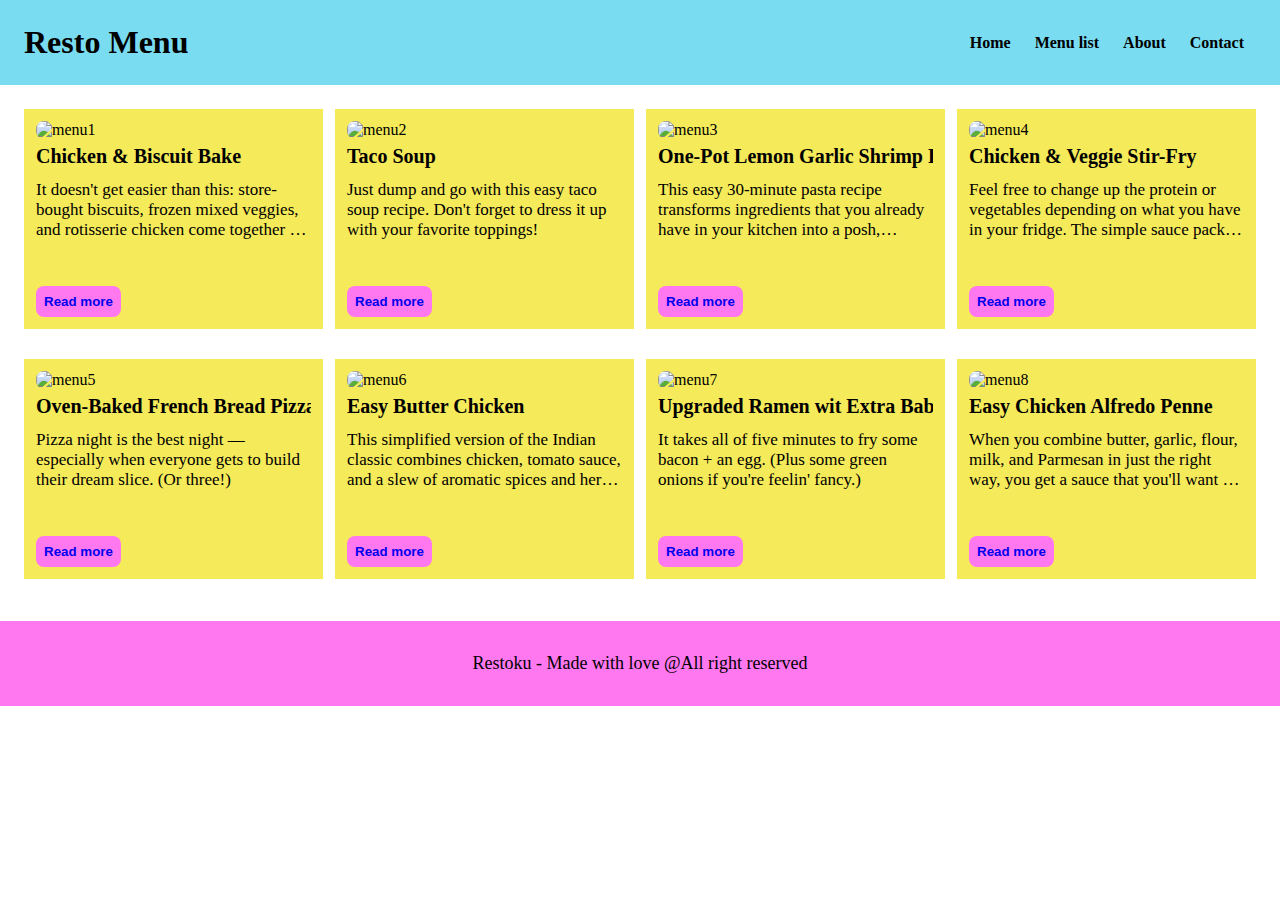
==== index.html @ 59b67e4d "finalize gdsc itb webdev assignment 1 - restor menu" ====
<!DOCTYPE html>
<html lang="en">
<head>
  <meta charset="UTF-8">
  <meta http-equiv="X-UA-Compatible" content="IE=edge">
  <meta name="viewport" content="width=device-width, initial-scale=1.0">
  <link rel="stylesheet" href="style.css">
  <title>My Restorant Menu</title>
</head>
<body>
  <!-- start of header -->
  <header>
    <div class="header__container">
      <div class="site__title">
        <h1>
          <a href="index.html">Resto Menu</a>
        </h1>
      </div>
      <div class="nav__container">
        <nav>
          <ul>
            <li>
              <h4><a href="">Home</a></h4>
            </li>
            <li>
              <h4><a href="">Menu list</a></h4>
            </li>
            <li>
              <h4><a href="">About</a></h4>
            </li>
            <li>
              <h4><a href="">Contact</a></h4>
            </li>
          </ul>
        </nav>
      </div>
    </div>
  </header>
  <!-- end of header -->




  <!-- start of main -->
  <main>
    <div class="menu__container">

      <section class="menu__item">
        <div class="menu__image">
          <img src="https://img.buzzfeed.com/buzzfeed-static/static/2022-12/1/22/asset/cff42e284f3b/sub-buzz-554-1669934111-2.jpg?downsize=700%3A%2A&output-quality=auto&output-format=auto" alt="menu1">
        </div>

        <div class="menu__title">
          <h3>Chicken & Biscuit Bake</h3>
        </div>
  
        <div class="menu__preview">
          <p>
            It doesn't get easier than this: store-bought biscuits, frozen mixed veggies, and rotisserie chicken come together in a warming, hearty dish everyone will love.
          </p>
        </div>

        <div class="readmore__button">
          <button>
            <a href="menu1.html">Read more</a>
          </button>
        </div>
      </section>
  
      <section class="menu__item">
        <div class="menu__image">
          <img src="https://img.buzzfeed.com/buzzfeed-static/static/2022-12/1/22/asset/b5c4533ef59e/sub-buzz-472-1669934224-1.jpg?downsize=700%3A%2A&output-quality=auto&output-format=auto" alt="menu2">
        </div>

        <div class="menu__title">
          <h3>Taco Soup</h3>
        </div>

  
        <div class="menu__preview">
          <p>
            Just dump and go with this easy taco soup recipe. Don't forget to dress it up with your favorite toppings!
          </p>
        </div>

        <div class="readmore__button">
          <button>
            <a href="menu2.html">Read more</a>
          </button>
        </div>
      </section>
  
      <section class="menu__item">
        <div class="menu__image">
          <img src="https://img.buzzfeed.com/buzzfeed-static/static/2022-12/1/22/asset/3435da075303/sub-buzz-645-1669934371-89.jpg?downsize=900:*&output-format=auto&output-quality=auto" alt="menu3">
        </div>

        <div class="menu__title">
          <h3>One-Pot Lemon Garlic Shrimp Pasta</h3>
        </div>
  
        <div class="menu__preview">
          <p>
            This easy 30-minute pasta recipe transforms ingredients that you already have in your kitchen into a posh, seafood dish you’ll want to serve at your next dinner party. And since the whole dish is made in a single pot, clean-up is easy.
          </p>
        </div>

        <div class="readmore__button">
          <button>
            <a href="menu3.html">Read more</a>
          </button>
        </div>

      </section>
      
      <section class="menu__item">
        <div class="menu__image">
          <img src="https://img.buzzfeed.com/buzzfeed-static/static/2022-03/5/0/asset/377c068cc838/sub-buzz-1044-1646440773-10.jpg?downsize=900:*&output-format=auto&output-quality=auto" alt="menu4">
        </div>

        <div class="menu__title">
          <h3>Chicken & Veggie Stir-Fry</h3>
        </div>

        <div class="menu__preview">
          <p>
            Feel free to change up the protein or vegetables depending on what you have in your fridge. The simple sauce packs a flavor punch that will bring the dish together, no matter what.  
          </p>
        </div>

        <div class="readmore__button">
          <button>
            <a href="menu4.html">Read more</a>
          </button>
        </div>

      </section>
  
      <section class="menu__item">
        <div class="menu__image">
          <img src="https://img.buzzfeed.com/buzzfeed-static/static/2020-06/11/14/asset/dcb5220da65d/sub-buzz-86-1591886919-8.jpg?downsize=900:*&output-format=auto&output-quality=auto" alt="menu5">
        </div>

        <div class="menu__title">
          <h3>Oven-Baked French Bread Pizzas</h3>
        </div>

        <div class="menu__preview">
          <p>
            Pizza night is the best night — especially when everyone gets to build their dream slice. (Or three!) 
          </p>
        </div>

        <div class="readmore__button">
          <button>
            <a href="menu5.html">Read more</a>
          </button>
        </div>

      </section>
  
      <section class="menu__item">
        <div class="menu__image">
          <img src="https://img.buzzfeed.com/buzzfeed-static/static/2022-03/5/0/asset/6201713e5c7e/sub-buzz-1009-1646440684-8.jpg?downsize=900:*&output-format=auto&output-quality=auto" alt="menu6">
        </div>

        <div class="menu__title">
          <h3>Easy Butter Chicken</h3>
        </div>
  
        <div class="menu__preview">
          <p>
            This simplified version of the Indian classic combines chicken, tomato sauce, and a slew of aromatic spices and herbs — all in one pot, for the simplest cleanup.
          </p>
        </div>

        <div class="readmore__button">
          <button>
            <a href="menu6.html">Read more</a>
          </button>
        </div>

      </section>
  
      <section class="menu__item">
        <div class="menu__image">
          <img src="https://img.buzzfeed.com/buzzfeed-static/static/2021-05/2/0/asset/ecb5d4f715fa/sub-buzz-3313-1619914415-4.jpg?downsize=900:*&output-format=auto&output-quality=auto" alt="menu7">
        </div>

        <div class="menu__title">
          <h3>Upgraded Ramen wit Extra Babi</h3>
        </div>

        <div class="menu__preview">
          <p>
            It takes all of five minutes to fry some bacon + an egg. (Plus some green onions if you're feelin' fancy.)
          </p>
        </div>

        <div class="readmore__button">
          <button>
            <a href="menu7.html">Read more</a>
          </button>
        </div>
      </section>
  
      <section class="menu__item">
        <div class="menu__image">
          <img src="https://img.buzzfeed.com/buzzfeed-static/static/2022-03/5/0/asset/04e53f6f15b0/sub-buzz-1042-1646440750-10.jpg?downsize=900:*&output-format=auto&output-quality=auto" alt="menu8">
        </div>

        <div class="menu__title">
          <h3>Easy Chicken Alfredo Penne</h3>
        </div>
  
        <div class="menu__preview">
          <p>
            When you combine butter, garlic, flour, milk, and Parmesan in just the right way, you get a sauce that you'll want to put on everything.
          </p>
        </div>

        <div class="readmore__button">
          <button>
            <a href="menu8.html">Read more</a>
          </button>
        </div>
      </section>

    </div>

  </main>
  <!-- end of main -->



  <!-- start of footer -->
  <footer>
    <div class="footer__container">
      <p>Restoku - Made with love @All right reserved</p>
    </div>    
  </footer>
  <!-- end of footer -->
  
</body>
</html>
---- style.css ----
* {
  margin: 0;
  padding: 0;
  box-sizing: border-box;
}

h3 {
  font-size: 20px;
}


/* header */
.header__container {
  background-color: #79DCF1;
  display: flex;
  flex-direction: row;
  padding: 24px;
  justify-content: space-between;
  align-items: center;
}

.header__container a {
  text-decoration: none;
  color: black;
}

.nav__container ul {
  display: flex;
  flex-direction: row;
}

.nav__container li {
  list-style: none;
  margin: 0 12px;
}

.nav__container a {
  text-decoration: none;
}

/* end of header */


/* menu list container */
.menu__container {
  padding: 24px;
  display: grid;
  min-height: 100hv;
  grid-template-columns: repeat(4, minmax(0, 1fr) );
  grid-template-rows: minmax(min-content, max-content);
  gap: 12px;

}
 /* end of menu list container */




 /* menu item */
 .menu__item {
  margin-bottom: 18px;
  padding: 12px;
  display: flex;
  flex-direction: column;
  background-color: #F5EA5A;
 }
 
 .menu__image img {
  height: 40vh;
  width: 100%;
  border-radius: 8px;
 }

 .menu__title {
  margin: 6px 0;
  max-width: 100%;
  display: inline-block;
  white-space: nowrap;
  overflow: hidden !important;
  text-overflow: ellipsis;
 }


 .menu__preview {
  height: 100px;
  margin: 6px 0;
  font-size: 17px;
 }

 .menu__preview p {
  display: -webkit-box;
  overflow: hidden;
   text-overflow: ellipsis;
   -webkit-line-clamp: 3;
           line-clamp: 3; 
   -webkit-box-orient: vertical;
 }

 .readmore__button button {
  padding: 8px;
  border-radius: 8px;
  background-color: #FF78F0 ;
  color: white;
  font-weight: 600;
  border: none;
  cursor: pointer;
 }

 .readmore__button button a {
  text-decoration: none;
 }

 .readmore__button button:hover {
  background-color: #A31ACB;
 }
 /* end of menu item */




 /* detail per menu */
.menuitem__container {
  display: block;
  padding: 24px 36px;
}


.menuitem__name {
  margin: 12px 0;  
}

.menuitem__image {
  width: 50%;
  margin: 12px 0;
}

.menuitem__image img {
  width: 100%;
  max-height: 400px;
}

.recipe_container ol li {
  line-height: 1.5;
}

 /* end of detail per menu */





 /* footer */
 .footer__container {
  padding: 32px;
  background-color: #FF78F0;
  text-align: center;
  font-size: 18px;
  font-weight: 500;

 }

 /* end of footer */



 @media only screen and (max-width: 1000px) {
  .menu__container {
    padding: 16px;
    grid-template-columns: repeat(3, minmax(0, 1fr) );
    gap: 8px;
  
  }

  
 }


 @media only screen and (max-width: 700px) {
  .menu__container {
    grid-template-columns: repeat(2, minmax(0, 1fr) );
  
  }

  .menuitem__image {
    width: 100%;
  }

  .nav__container {
    display: none;
  }

 }

 @media only screen and (max-width: 500px) {
  .menu__container {
    grid-template-columns: repeat(1, minmax(0, 1fr) );
  
  }

 }
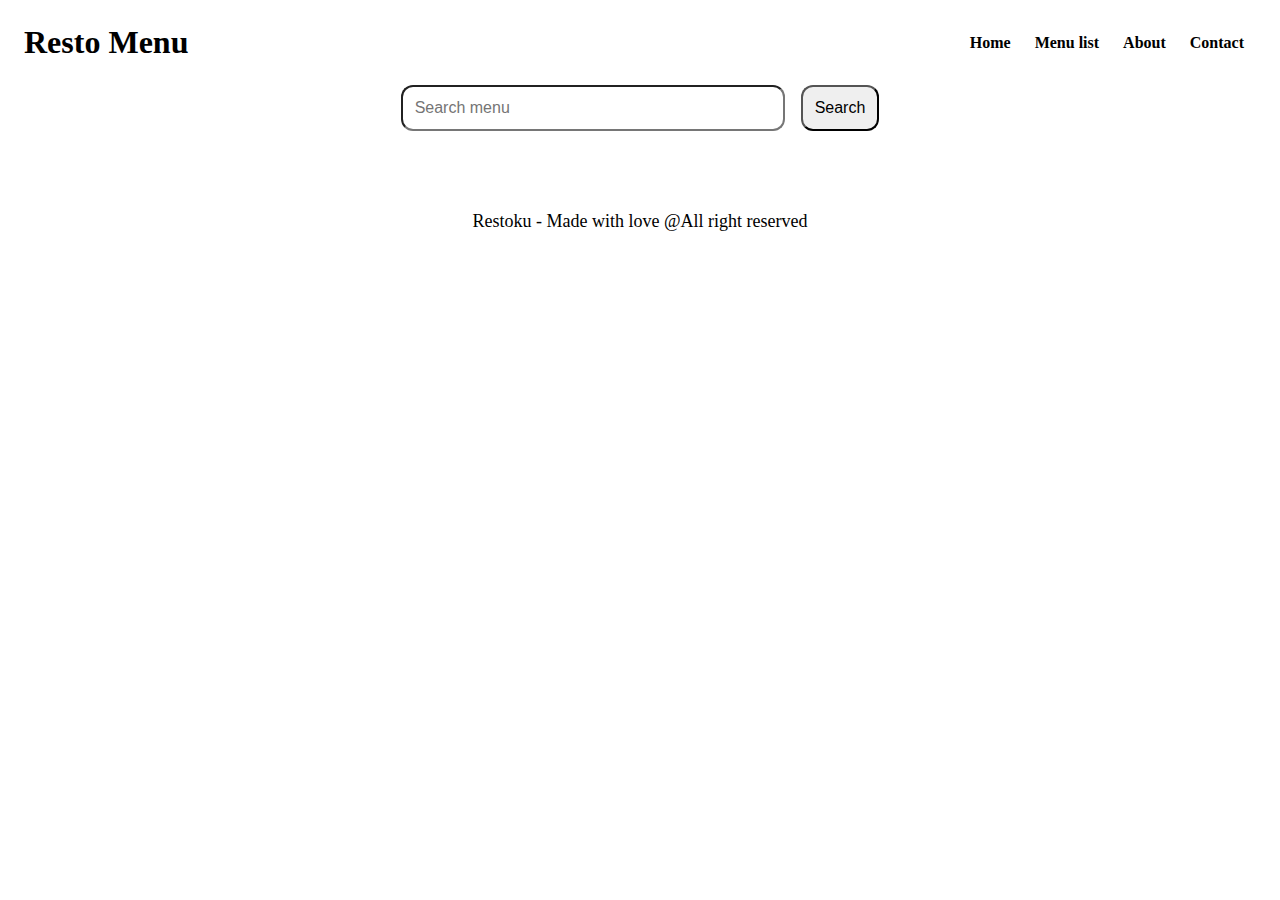
==== commit 3a2af495: "add technology javascript" ====
--- a/index.html
+++ b/index.html
@@ -4,7 +4,8 @@
   <meta charset="UTF-8">
   <meta http-equiv="X-UA-Compatible" content="IE=edge">
   <meta name="viewport" content="width=device-width, initial-scale=1.0">
-  <link rel="stylesheet" href="style.css">
+  <link rel="stylesheet" href="src/styles/style.css">
+  <script src="src\scripts\views\main.js" defer></script>
   <title>My Restorant Menu</title>
 </head>
 <body>
@@ -13,7 +14,7 @@
     <div class="header__container">
       <div class="site__title">
         <h1>
-          <a href="index.html">Resto Menu</a>
+          <a href="">Resto Menu</a>
         </h1>
       </div>
       <div class="nav__container">
@@ -43,191 +44,9 @@
 
   <!-- start of main -->
   <main>
-    <div class="menu__container">
-
-      <section class="menu__item">
-        <div class="menu__image">
-          <img src="https://img.buzzfeed.com/buzzfeed-static/static/2022-12/1/22/asset/cff42e284f3b/sub-buzz-554-1669934111-2.jpg?downsize=700%3A%2A&output-quality=auto&output-format=auto" alt="menu1">
-        </div>
-
-        <div class="menu__title">
-          <h3>Chicken & Biscuit Bake</h3>
-        </div>
-  
-        <div class="menu__preview">
-          <p>
-            It doesn't get easier than this: store-bought biscuits, frozen mixed veggies, and rotisserie chicken come together in a warming, hearty dish everyone will love.
-          </p>
-        </div>
-
-        <div class="readmore__button">
-          <button>
-            <a href="menu1.html">Read more</a>
-          </button>
-        </div>
-      </section>
-  
-      <section class="menu__item">
-        <div class="menu__image">
-          <img src="https://img.buzzfeed.com/buzzfeed-static/static/2022-12/1/22/asset/b5c4533ef59e/sub-buzz-472-1669934224-1.jpg?downsize=700%3A%2A&output-quality=auto&output-format=auto" alt="menu2">
-        </div>
-
-        <div class="menu__title">
-          <h3>Taco Soup</h3>
-        </div>
-
-  
-        <div class="menu__preview">
-          <p>
-            Just dump and go with this easy taco soup recipe. Don't forget to dress it up with your favorite toppings!
-          </p>
-        </div>
-
-        <div class="readmore__button">
-          <button>
-            <a href="menu2.html">Read more</a>
-          </button>
-        </div>
-      </section>
-  
-      <section class="menu__item">
-        <div class="menu__image">
-          <img src="https://img.buzzfeed.com/buzzfeed-static/static/2022-12/1/22/asset/3435da075303/sub-buzz-645-1669934371-89.jpg?downsize=900:*&output-format=auto&output-quality=auto" alt="menu3">
-        </div>
-
-        <div class="menu__title">
-          <h3>One-Pot Lemon Garlic Shrimp Pasta</h3>
-        </div>
-  
-        <div class="menu__preview">
-          <p>
-            This easy 30-minute pasta recipe transforms ingredients that you already have in your kitchen into a posh, seafood dish you’ll want to serve at your next dinner party. And since the whole dish is made in a single pot, clean-up is easy.
-          </p>
-        </div>
-
-        <div class="readmore__button">
-          <button>
-            <a href="menu3.html">Read more</a>
-          </button>
-        </div>
-
-      </section>
-      
-      <section class="menu__item">
-        <div class="menu__image">
-          <img src="https://img.buzzfeed.com/buzzfeed-static/static/2022-03/5/0/asset/377c068cc838/sub-buzz-1044-1646440773-10.jpg?downsize=900:*&output-format=auto&output-quality=auto" alt="menu4">
-        </div>
-
-        <div class="menu__title">
-          <h3>Chicken & Veggie Stir-Fry</h3>
-        </div>
-
-        <div class="menu__preview">
-          <p>
-            Feel free to change up the protein or vegetables depending on what you have in your fridge. The simple sauce packs a flavor punch that will bring the dish together, no matter what.  
-          </p>
-        </div>
-
-        <div class="readmore__button">
-          <button>
-            <a href="menu4.html">Read more</a>
-          </button>
-        </div>
-
-      </section>
-  
-      <section class="menu__item">
-        <div class="menu__image">
-          <img src="https://img.buzzfeed.com/buzzfeed-static/static/2020-06/11/14/asset/dcb5220da65d/sub-buzz-86-1591886919-8.jpg?downsize=900:*&output-format=auto&output-quality=auto" alt="menu5">
-        </div>
-
-        <div class="menu__title">
-          <h3>Oven-Baked French Bread Pizzas</h3>
-        </div>
-
-        <div class="menu__preview">
-          <p>
-            Pizza night is the best night — especially when everyone gets to build their dream slice. (Or three!) 
-          </p>
-        </div>
-
-        <div class="readmore__button">
-          <button>
-            <a href="menu5.html">Read more</a>
-          </button>
-        </div>
-
-      </section>
-  
-      <section class="menu__item">
-        <div class="menu__image">
-          <img src="https://img.buzzfeed.com/buzzfeed-static/static/2022-03/5/0/asset/6201713e5c7e/sub-buzz-1009-1646440684-8.jpg?downsize=900:*&output-format=auto&output-quality=auto" alt="menu6">
-        </div>
-
-        <div class="menu__title">
-          <h3>Easy Butter Chicken</h3>
-        </div>
-  
-        <div class="menu__preview">
-          <p>
-            This simplified version of the Indian classic combines chicken, tomato sauce, and a slew of aromatic spices and herbs — all in one pot, for the simplest cleanup.
-          </p>
-        </div>
-
-        <div class="readmore__button">
-          <button>
-            <a href="menu6.html">Read more</a>
-          </button>
-        </div>
-
-      </section>
-  
-      <section class="menu__item">
-        <div class="menu__image">
-          <img src="https://img.buzzfeed.com/buzzfeed-static/static/2021-05/2/0/asset/ecb5d4f715fa/sub-buzz-3313-1619914415-4.jpg?downsize=900:*&output-format=auto&output-quality=auto" alt="menu7">
-        </div>
-
-        <div class="menu__title">
-          <h3>Upgraded Ramen wit Extra Babi</h3>
-        </div>
-
-        <div class="menu__preview">
-          <p>
-            It takes all of five minutes to fry some bacon + an egg. (Plus some green onions if you're feelin' fancy.)
-          </p>
-        </div>
-
-        <div class="readmore__button">
-          <button>
-            <a href="menu7.html">Read more</a>
-          </button>
-        </div>
-      </section>
-  
-      <section class="menu__item">
-        <div class="menu__image">
-          <img src="https://img.buzzfeed.com/buzzfeed-static/static/2022-03/5/0/asset/04e53f6f15b0/sub-buzz-1042-1646440750-10.jpg?downsize=900:*&output-format=auto&output-quality=auto" alt="menu8">
-        </div>
-
-        <div class="menu__title">
-          <h3>Easy Chicken Alfredo Penne</h3>
-        </div>
-  
-        <div class="menu__preview">
-          <p>
-            When you combine butter, garlic, flour, milk, and Parmesan in just the right way, you get a sauce that you'll want to put on everything.
-          </p>
-        </div>
-
-        <div class="readmore__button">
-          <button>
-            <a href="menu8.html">Read more</a>
-          </button>
-        </div>
-      </section>
+    <div class="main__container">
 
     </div>
-
   </main>
   <!-- end of main -->
 
--- a/src/styles/style.css
+++ b/src/styles/style.css
@@ -0,0 +1,231 @@
+* {
+  margin: 0;
+  padding: 0;
+  box-sizing: border-box;
+}
+
+h3 {
+  font-size: 20px;
+}
+
+
+/* header */
+.header__container {
+  display: flex;
+  flex-direction: row;
+  padding: 24px;
+  justify-content: space-between;
+  align-items: center;
+}
+
+.header__container a {
+  text-decoration: none;
+  color: black;
+}
+
+.nav__container ul {
+  display: flex;
+  flex-direction: row;
+}
+
+.nav__container li {
+  list-style: none;
+  margin: 0 12px;
+}
+
+.nav__container a {
+  text-decoration: none;
+}
+
+/* end of header */
+
+
+/* menu list container */
+.search-menu {
+  display: flex;
+  flex-direction: row;
+  gap: 16px;
+  justify-content: center;
+}
+
+.search-menu input {
+  padding: 12px;
+  border-radius: 12px;
+  font-size: 16px;
+  width: 30%;
+}
+
+.search-menu button {
+  padding: 12px;
+  border-radius: 12px;
+  font-size: 16px;
+}
+
+.menu__container {
+  padding: 24px;
+  display: grid;
+  min-height: 100hv;
+  grid-template-columns: repeat(4, minmax(0, 1fr) );
+  grid-template-rows: minmax(min-content, max-content);
+  gap: 18px;
+}
+ /* end of menu list container */
+
+
+
+
+ /* menu item */
+ .menu-item {
+  margin-bottom: 18px;
+  padding: 12px;
+  display: flex;
+  flex-direction: column;
+ }
+ 
+ .menu-item__header img {
+  height: 40vh;
+  width: 100%;
+  border-radius: 8px;
+ }
+
+ .menu-item__header h3 {
+  margin: 6px 0;
+  max-width: 100%;
+  display: inline-block;
+  white-space: nowrap;
+  overflow: hidden !important;
+  text-overflow: ellipsis;
+ }
+
+ .menu-item__header a {
+  text-decoration: none;
+  color: red;
+ }
+
+
+ .menu-item__content {
+  height: 100px;
+  margin: 6px 0;
+  font-size: 17px;
+ }
+
+ .menu-item__content p {
+  display: -webkit-box;
+  overflow: hidden;
+   text-overflow: ellipsis;
+   -webkit-line-clamp: 5;
+           line-clamp: 5; 
+   -webkit-box-orient: vertical;
+ }
+
+ .readmore__button button {
+  padding: 8px;
+  border-radius: 8px;
+  color: white;
+  font-weight: 600;
+  border: none;
+  cursor: pointer;
+ }
+
+ .readmore__button button a {
+  text-decoration: none;
+ }
+
+ /* end of menu item */
+
+
+
+
+ /* detail per menu */
+.menu-detail__container {
+  display: flex;
+  flex-direction: row;
+  padding: 24px 36px;
+}
+
+.menu-detail__header {
+  margin: 0 18px;
+}
+
+.menu-detail__header img {
+  max-width: 600px;
+  max-height: 500px;
+  border-radius: 18px;
+}
+
+.menu-detail__instructions {
+  max-width: 600px ;
+}
+
+.menu-detail__instructions h3 {
+  font-size: 24px;
+  margin-bottom: 12px;
+}
+
+.menu-detail__instructions p{
+  line-height: 1.6;
+  font-size: 18px;
+}
+
+ /* end of detail per menu */
+
+
+
+
+
+ /* footer */
+ .footer__container {
+  padding: 32px;
+  text-align: center;
+  font-size: 18px;
+  font-weight: 500;
+
+ }
+
+ /* end of footer */
+
+
+
+ @media only screen and (max-width: 1000px) {
+  .menu__container {
+    padding: 16px;
+    grid-template-columns: repeat(3, minmax(0, 1fr) );
+    gap: 12px;
+  
+  }
+
+  .menu-detail__container {
+    flex-direction: column;
+  }
+
+  
+ }
+
+
+ @media only screen and (max-width: 700px) {
+  .menu__container {
+    grid-template-columns: repeat(2, minmax(0, 1fr) );
+  
+  }
+
+  .menuitem__image {
+    width: 100%;
+  }
+
+  .nav__container {
+    display: none;
+  }
+
+ }
+
+ @media only screen and (max-width: 500px) {
+  .menu__container {
+    grid-template-columns: repeat(1, minmax(0, 1fr) );
+  
+  }
+
+  .search-menu input {
+    width: 50%;
+  }
+
+ }
